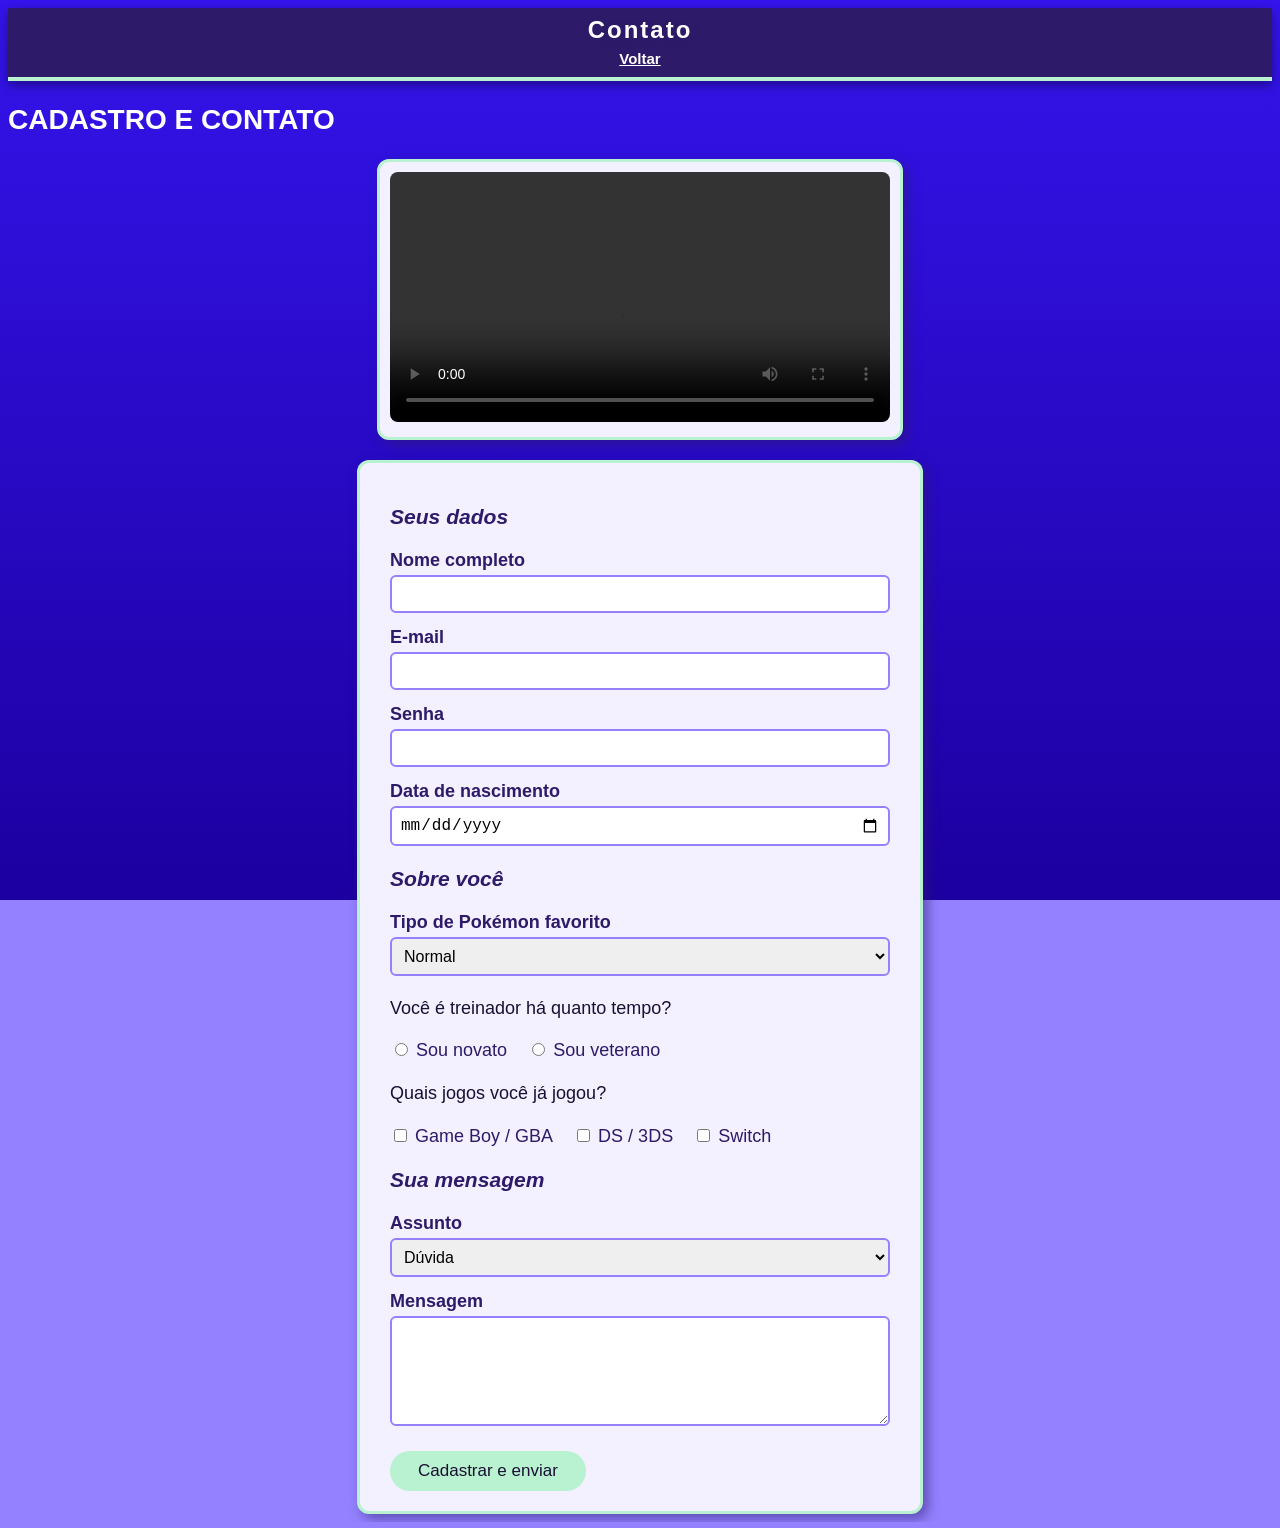
==== contato.html @ 2cda143b "Add files via upload" ====
<!DOCTYPE html>

<html lang="pt-br">

<head>

    <meta charset="UTF-8">
    <meta name="viewport" content="width=device-width, initial-scale=1.0">  

    <title>PDex</title>

    <link rel="stylesheet" href="style.css">
    <link rel="icon" href="favicon.ico">

</head>

<body>

      <header id="cabecalho">
    <h1 id="topo">Contato</h1>
    <nav>
      <a href="index.html">Voltar</a>
    </nav>
  </header>

  <h2>Cadastro e contato</h2>

    <div id="area-video">
    <video controls width="500">
    <source src="PDex.mp4" type="video/mp4">
    </video>
    </div>
    
<form id="formulario" action="#" method="post">

  <h3>Seus dados</h3>

  <label for="nome-contato">Nome completo</label>
  <input type="text" id="nome-contato" name="nome" required>

  <label for="email">E-mail</label>
  <input type="email" id="email" name="email" required>

  <label for="senha">Senha</label>
  <input type="password" id="senha" name="senha" minlength="6" required>

  <label for="nascimento">Data de nascimento</label>
  <input type="date" id="nascimento" name="nascimento">

  <h3>Sobre você</h3>

  <label for="tipo-favorito">Tipo de Pokémon favorito</label>
  <select id="tipo-favorito" name="tipo_favorito">
    <option>Normal</option>
    <option>Fogo</option>
    <option>Água</option>
    <option>Planta</option>
    <option>Elétrico</option>
    <option>Psíquico</option>
    <option>Dragão</option>
  </select>

  <p>Você é treinador há quanto tempo?</p>
  <input type="radio" id="novato" name="tempo" value="novato">
  <label for="novato">Sou novato</label>
  <input type="radio" id="veterano" name="tempo" value="veterano">
  <label for="veterano">Sou veterano</label>

  <p>Quais jogos você já jogou?</p>
  <input type="checkbox" id="jogo-gba" name="jogos" value="gba">
  <label for="jogo-gba">Game Boy / GBA</label>
  <input type="checkbox" id="jogo-ds" name="jogos" value="ds">
  <label for="jogo-ds">DS / 3DS</label>
  <input type="checkbox" id="jogo-switch" name="jogos" value="switch">
  <label for="jogo-switch">Switch</label>

  <h3>Sua mensagem</h3>

  <label for="assunto">Assunto</label>
  <select id="assunto" name="assunto">
    <option>Dúvida</option>
    <option>Sugestão de Pokémon</option>
    <option>Elogio</option>
  </select>

  <label for="mensagem">Mensagem</label>
  <textarea id="mensagem" name="mensagem" rows="5"></textarea>

  <input type="submit" value="Cadastrar e enviar">
</form>

</body>

</html>
---- style.css ----
/* ===== Página, fundo e texto (passos 14 e 17) ===== */
body {
  font-family: Verdana, Arial, sans-serif;
  font-size: 18px;
  color: #1a1033;
  background-color: #9381ff;
  background-image: linear-gradient(180deg, #3414eb, #1d00a0);
  background-attachment: fixed;
}

h1 {
  font-size: 42px;
  color: #ffffff;
  text-align: center;
  letter-spacing: 3px;
  text-shadow: 3px 3px 6px #2d1b69;
}

h2 {
  font-size: 28px;
  color: #ffffff;
  text-transform: uppercase;
}

h3 {
  font-style: italic;
  color: #2d1b69;
}

p {
  line-height: 1.6;
  text-align: justify;
}

/* ===== Pseudo-classes (passo 15) ===== */
a {
  color: #ffffff;
  font-weight: bold;
}
a:visited {
  color: #ece6ff;
}
a:hover {
  color: #1a1033;
  background-color: #b8f2d0;
  text-decoration: none;
}

input:focus,
textarea:focus,
select:focus {
  background-color: #e3fbec;
}

button:hover {
  background-color: #b8f2d0;
  color: #1a1033;
}

tr:nth-child(even) {
  background-color: rgba(255, 255, 255, 0.35);
}

#lista-sorteio li:hover {
  background-color: #b8f2d0;
}
#pagina {
  width: 800px;
  margin: 0 auto;
  padding: 20px;
}

.caixa {
  background-color: #f3f0ff;
  border: 3px solid #b8f2d0;
  border-radius: 12px;
  margin-bottom: 25px;
  padding: 15px 25px;
  box-shadow: 5px 5px 12px rgba(45, 27, 105, 0.5);
}

.caixa2 {
  background-color: #7056d7;
  border: 3px solid #b8f2d0;
  border-radius: 12px;
  margin-bottom: 25px;
  padding: 15px 25px;
  box-shadow: 5px 5px 12px rgba(45, 27, 105, 0.5);
  text-align: center;
}


#cabecalho {
  background-color: #2d1b69;
  border-bottom: 4px solid #b8f2d0;
  padding: 4px 10px;
  text-align: center;
  position: sticky;
  top: 0;
  box-shadow: 0 4px 10px rgba(0, 0, 0, 0.4);
}

#cabecalho h1 {
  font-size: 24px;
  margin: 4px 0;
  letter-spacing: 2px;
}

#cabecalho nav {
  margin-bottom: 4px;
}

#cabecalho nav a {
  font-size: 15px;
  margin: 0 10px;
}

#dadosPokemon {
  width: 250px;
  height: 250px;
  margin: 10px auto;
  background-color: #ffffff;
  border: 2px dashed #9381ff;
}
#lista-sorteio {
  list-style-type: none;
  margin: 0;
  padding: 0;
}

#lista-sorteio li {
  background-color: #ffffff;
  border-left: 6px solid #9381ff;
  border-radius: 6px;
  margin: 8px 0;
  padding: 8px 14px;
}

#lista-sorteio li:first-child {
  font-weight: bold;
}
#formulario {
  width: 500px;
  margin: 0 auto;
  padding: 20px 30px;
  background-color: #f3f0ff;
  border: 3px solid #b8f2d0;
  border-radius: 12px;
  box-shadow: 5px 5px 12px rgba(45, 27, 105, 0.5);
}

#formulario label {
  display: block;
  margin-top: 14px;
  font-weight: bold;
  color: #2d1b69;
}

#formulario input[type="text"],
#formulario input[type="email"],
#formulario input[type="password"],
#formulario input[type="date"],
#formulario select,
#formulario textarea {
  width: 100%;
  box-sizing: border-box;
  margin-top: 4px;
  padding: 8px;
  font-size: 16px;
  border: 2px solid #9381ff;
  border-radius: 6px;
}

#formulario input[type="submit"] {
  margin-top: 20px;
  padding: 10px 28px;
  font-size: 17px;
  color: #1a1033;
  background-color: #b8f2d0;
  border: none;
  border-radius: 20px;
  cursor: pointer;
}

#formulario input[type="submit"]:hover {
  background-color: #9381ff;
  color: #ff
  fff;
}   
#formulario input[type="radio"] + label,
#formulario input[type="checkbox"] + label {
  display: inline;
  margin-top: 0;
  margin-right: 15px;
  font-weight: normal;
}
@keyframes brilhar {
  from { box-shadow: 0 0 0 rgba(184, 242, 208, 0); }
  to   { box-shadow: 0 0 18px #b8f2d0; }
}


.caixa:hover,
.caixa2:hover {
  animation: brilhar 0.6s ease-out forwards;
}
#tabela-tipos {
  width: 90%;
  margin: 20px auto;
  border-collapse: collapse;
  table-layout: fixed;
  background-color: #f3f0ff;
  box-shadow: 5px 5px 12px rgba(45, 27, 105, 0.5);
}

#tabela-tipos th {
  padding: 16px 12px;
  text-align: center;
  background-color: #2d1b69;
  color: #ffffff;
  font-size: 20px;
}

#tabela-tipos td {
  padding: 16px 12px;
  text-align: center;
  color: #1a1033;
  border-bottom: 1px solid #b8f2d0;
}

#tabela-tipos tr:nth-child(even) td {
  background-color: #e3dcff;
}
#texto-apresentacao {
  float: left;
  width: 60%;
}

#texto-apresentacao h1 {
  text-align: left;
}

#imagem-apresentacao {
  float: right;
  width: 35%;
  text-align: center;
}

#imagem-apresentacao img {
  width: 100%;
  max-width: 280px;
}

.limpar {
  clear: both;
}
#area-video {
  width: 500px;
  margin: 0 auto 20px auto;
  padding: 10px;
  background-color: #f3f0ff;
  border: 3px solid #b8f2d0;
  border-radius: 12px;
  box-shadow: 5px 5px 12px rgba(45, 27, 105, 0.5);
}

#area-video video {
  width: 100%;
  border-radius: 8px;
}
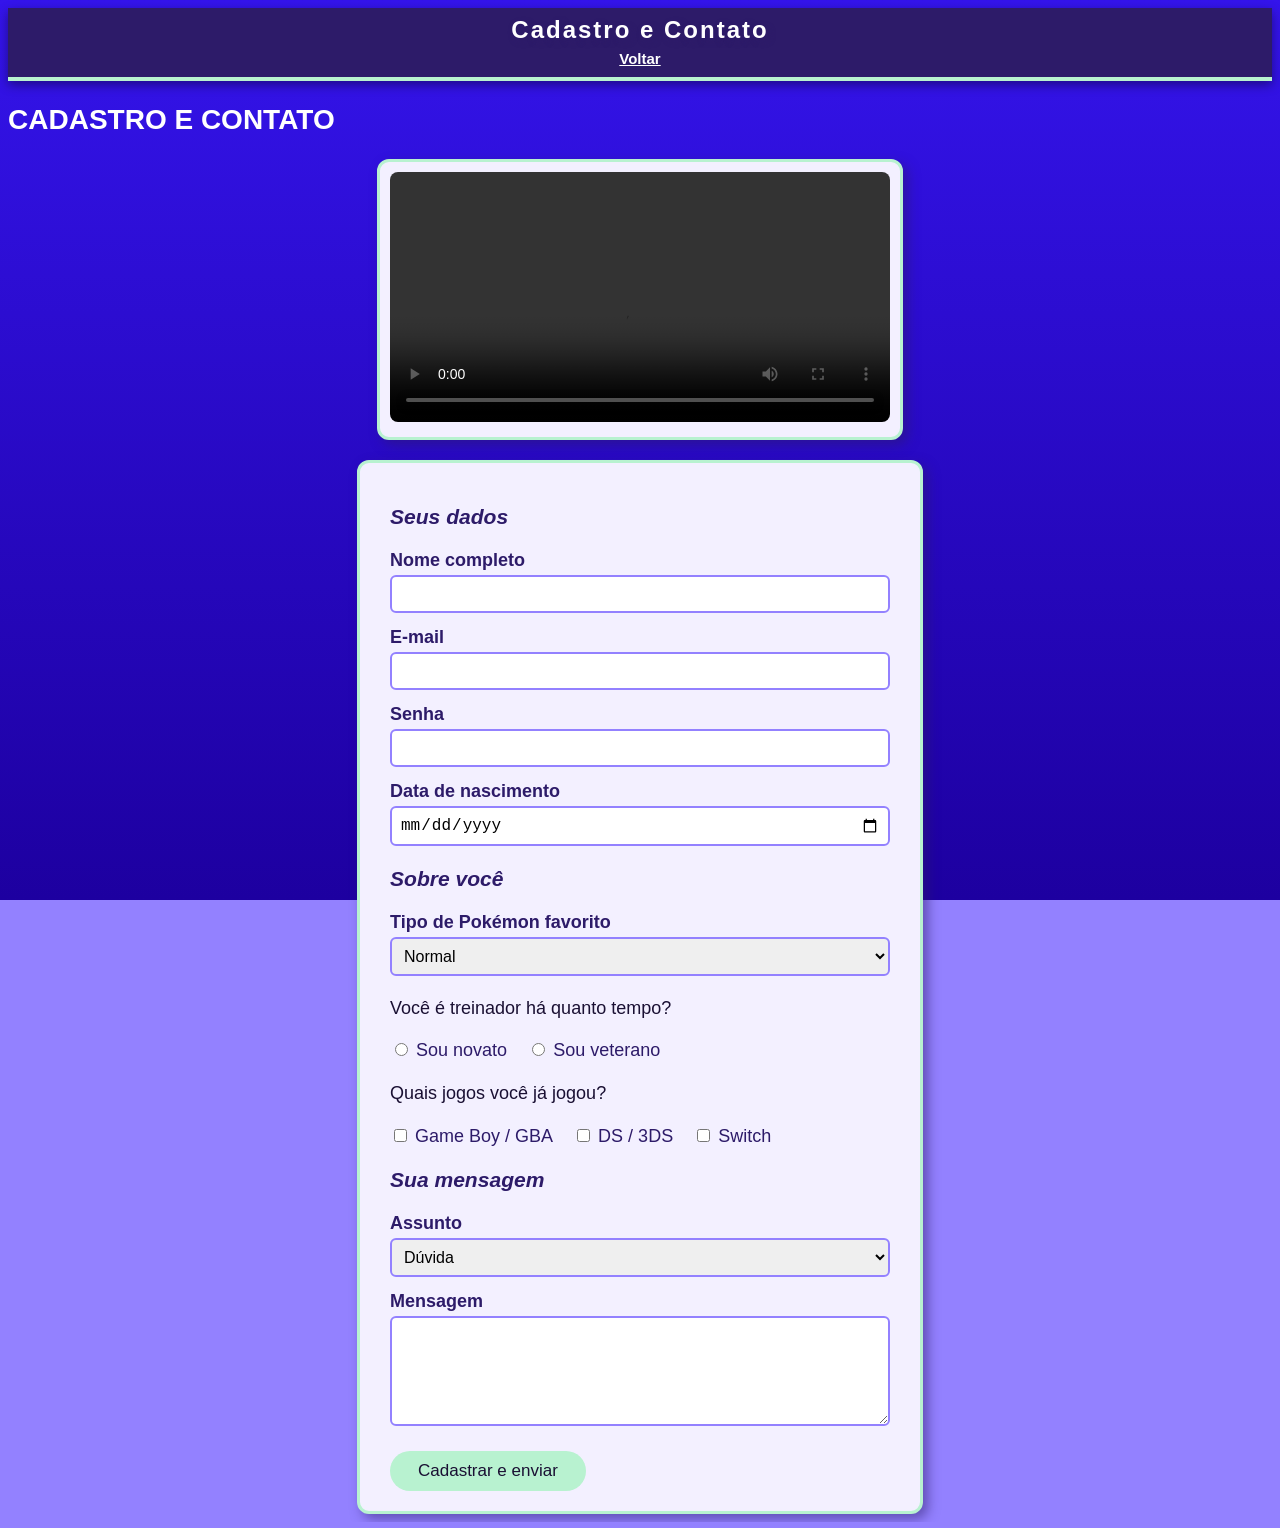
==== commit 3c66fb72: "Update contact form and header structure" ====
--- a/contato.html
+++ b/contato.html
@@ -17,7 +17,7 @@
 <body>
 
       <header id="cabecalho">
-    <h1 id="topo">Contato</h1>
+    <h1 id="topo">Cadastro e Contato</h1>
     <nav>
       <a href="index.html">Voltar</a>
     </nav>
@@ -91,4 +91,4 @@
 
 </body>
 
-</html>+</html>
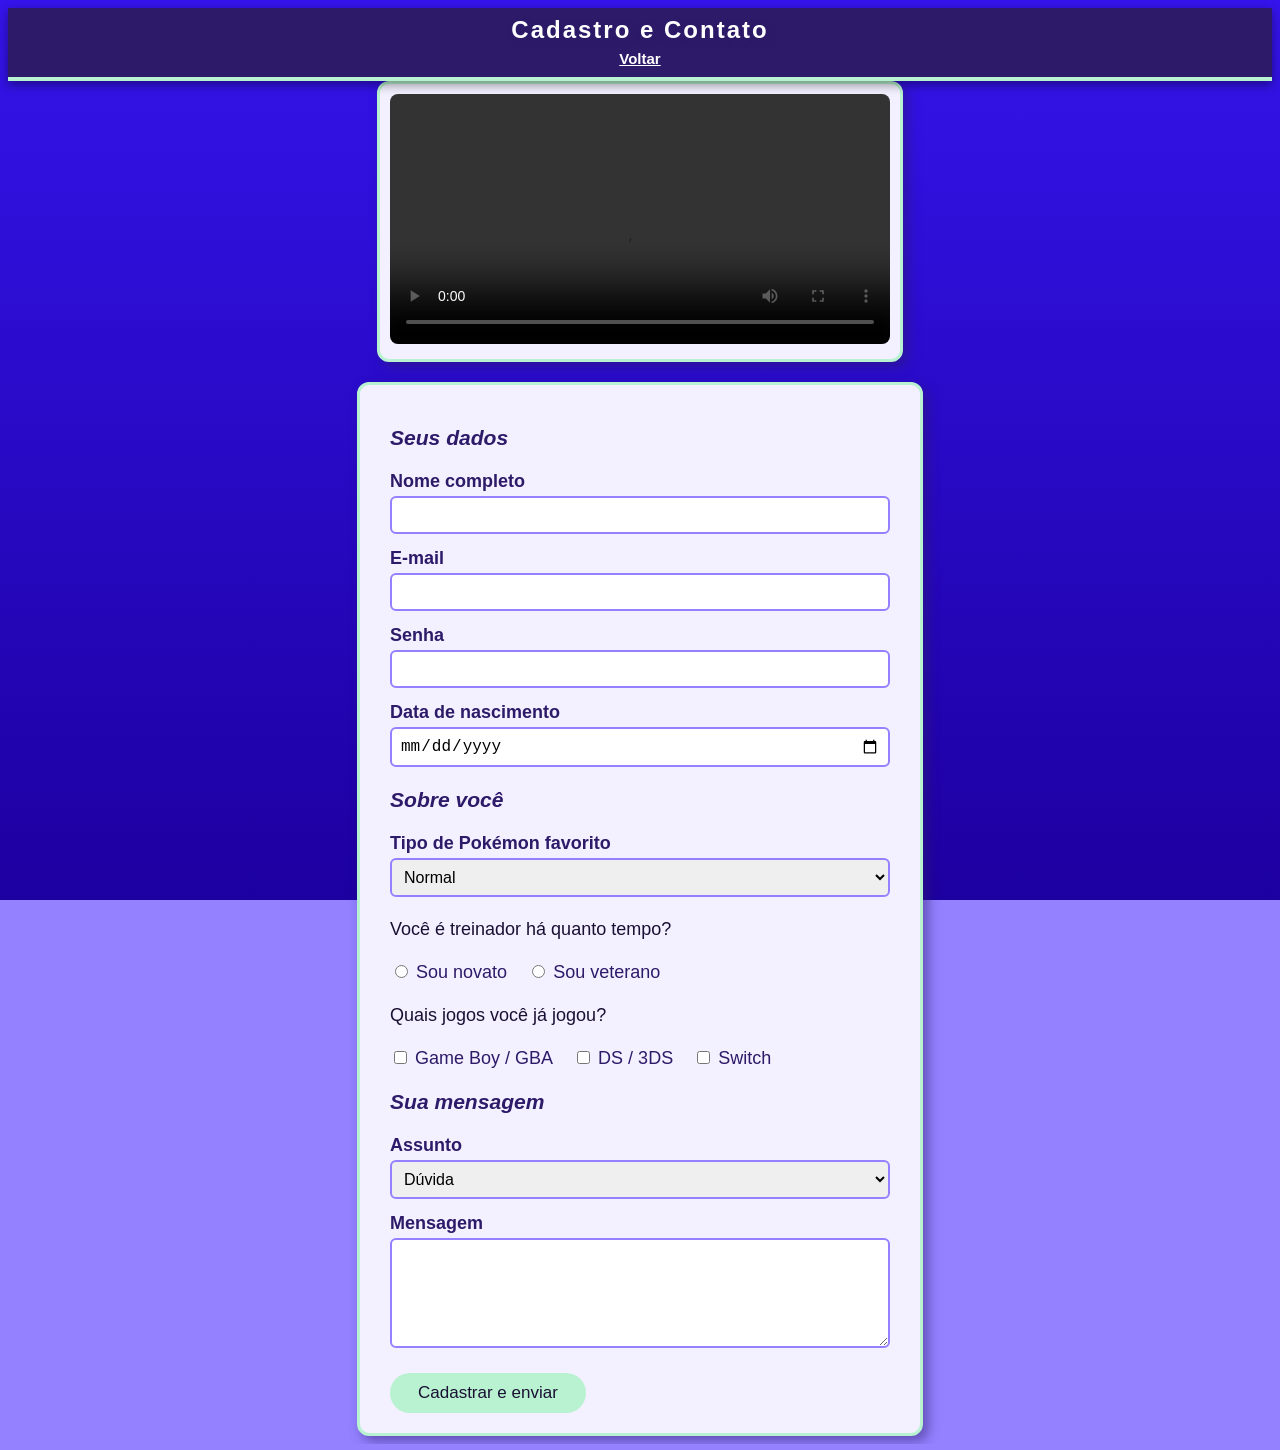
==== commit eabe6ef3: "Fix HTML formatting and structure in contato.html" ====
--- a/contato.html
+++ b/contato.html
@@ -22,9 +22,7 @@
       <a href="index.html">Voltar</a>
     </nav>
   </header>
-
-  <h2>Cadastro e contato</h2>
-
+    
     <div id="area-video">
     <video controls width="500">
     <source src="PDex.mp4" type="video/mp4">
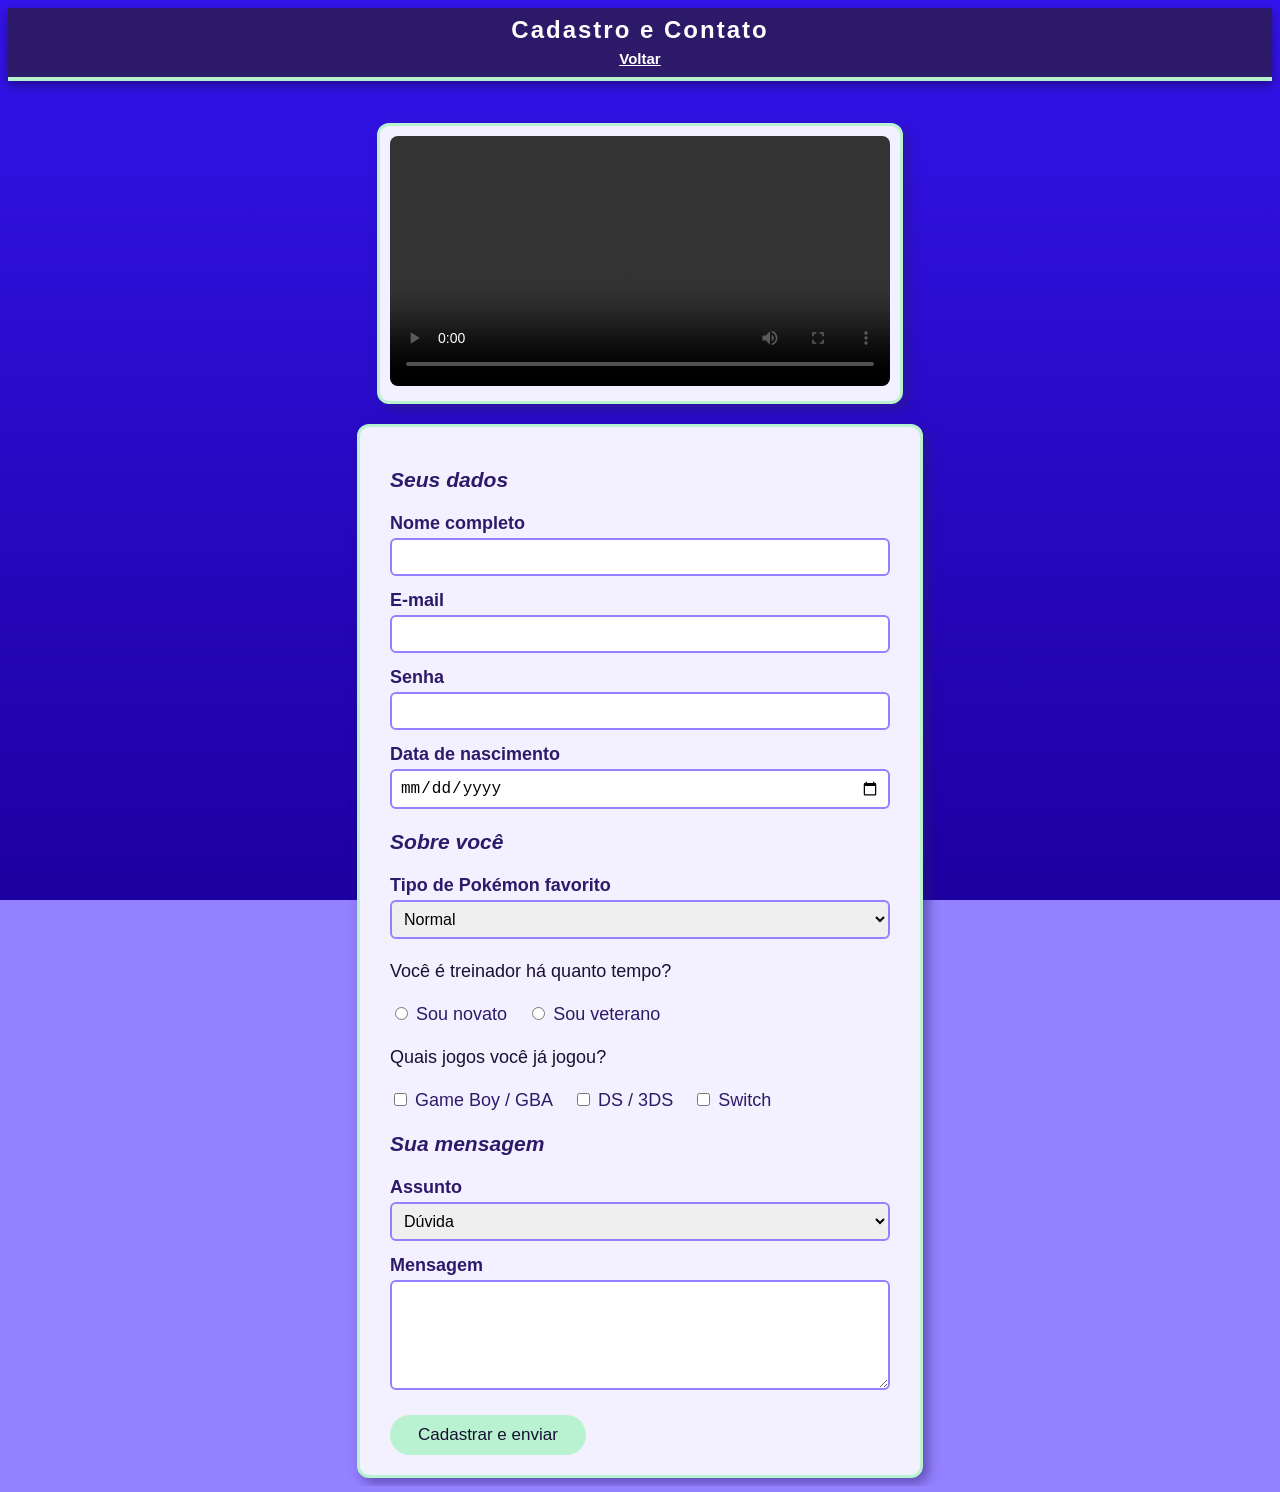
==== commit 518646e2: "Improve formatting in contato.html Added line breaks for better formatting and readability." ====
--- a/contato.html
+++ b/contato.html
@@ -22,7 +22,7 @@
       <a href="index.html">Voltar</a>
     </nav>
   </header>
-    
+    <br><br>
     <div id="area-video">
     <video controls width="500">
     <source src="PDex.mp4" type="video/mp4">
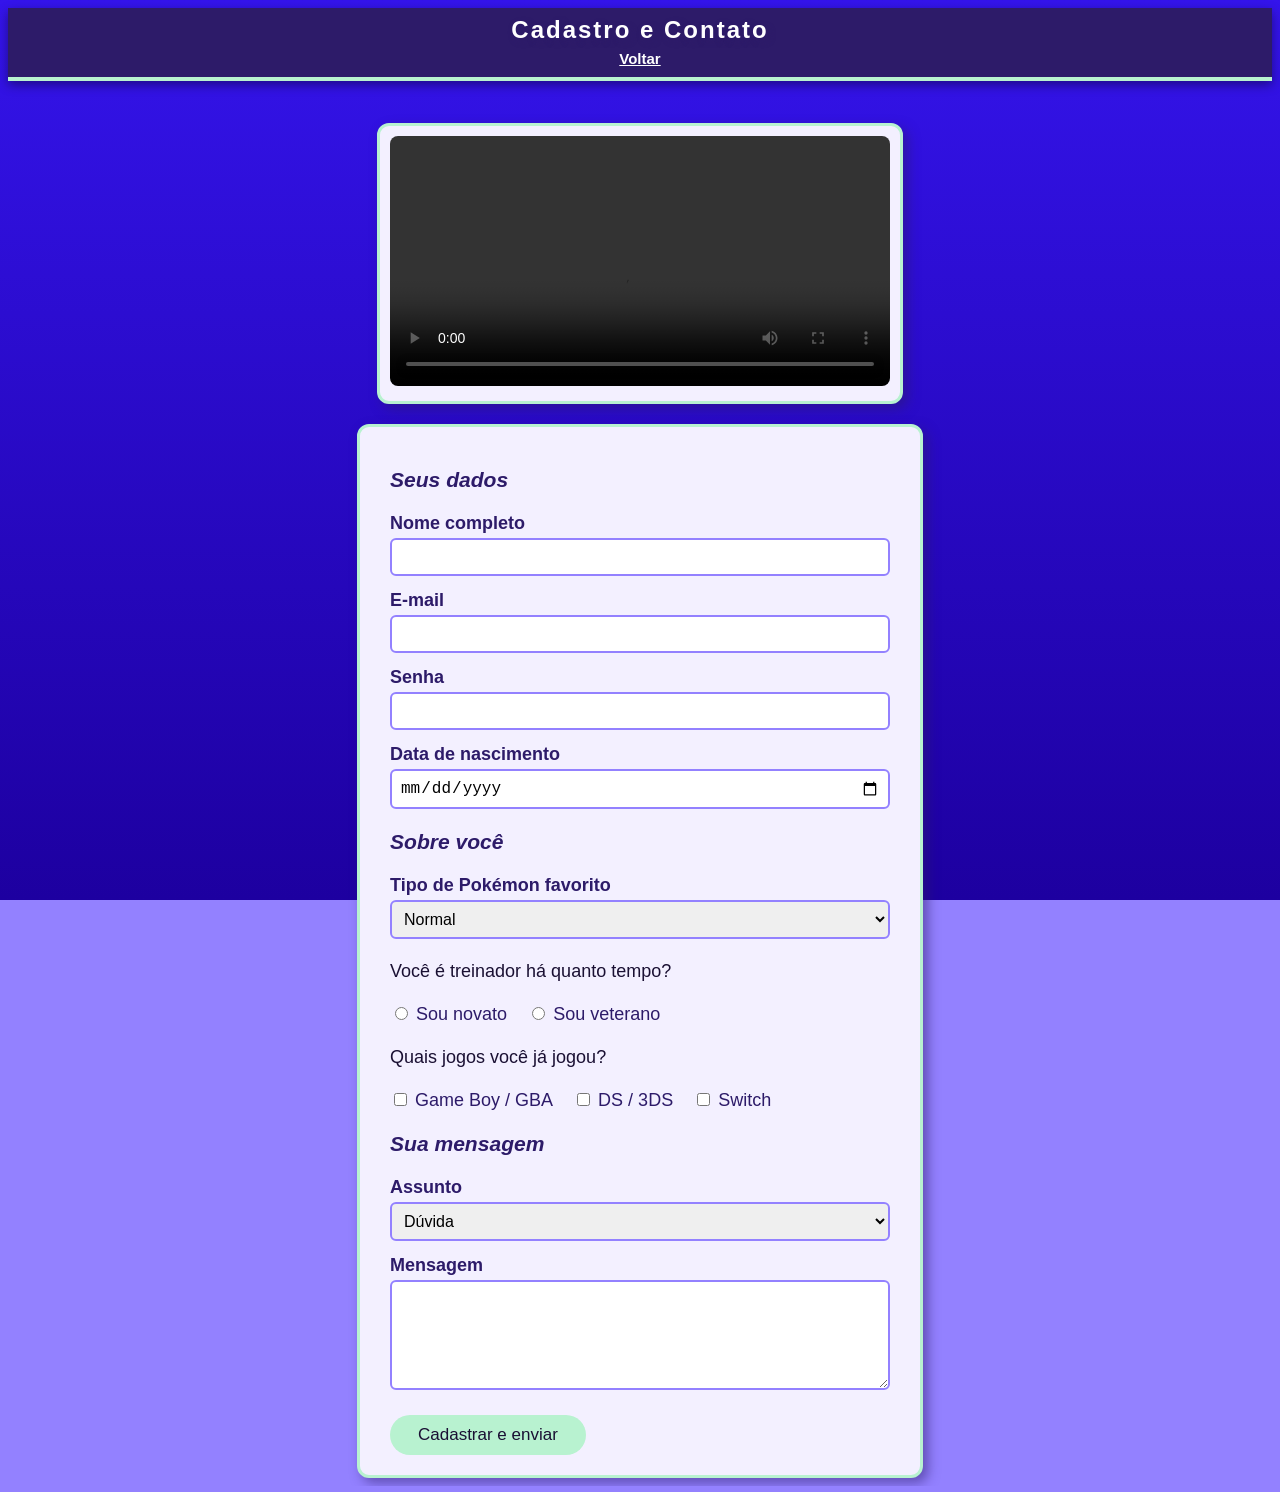
==== commit 1f16f885: "Update contato.html" ====
--- a/contato.html
+++ b/contato.html
@@ -22,7 +22,9 @@
       <a href="index.html">Voltar</a>
     </nav>
   </header>
+    
     <br><br>
+    
     <div id="area-video">
     <video controls width="500">
     <source src="PDex.mp4" type="video/mp4">
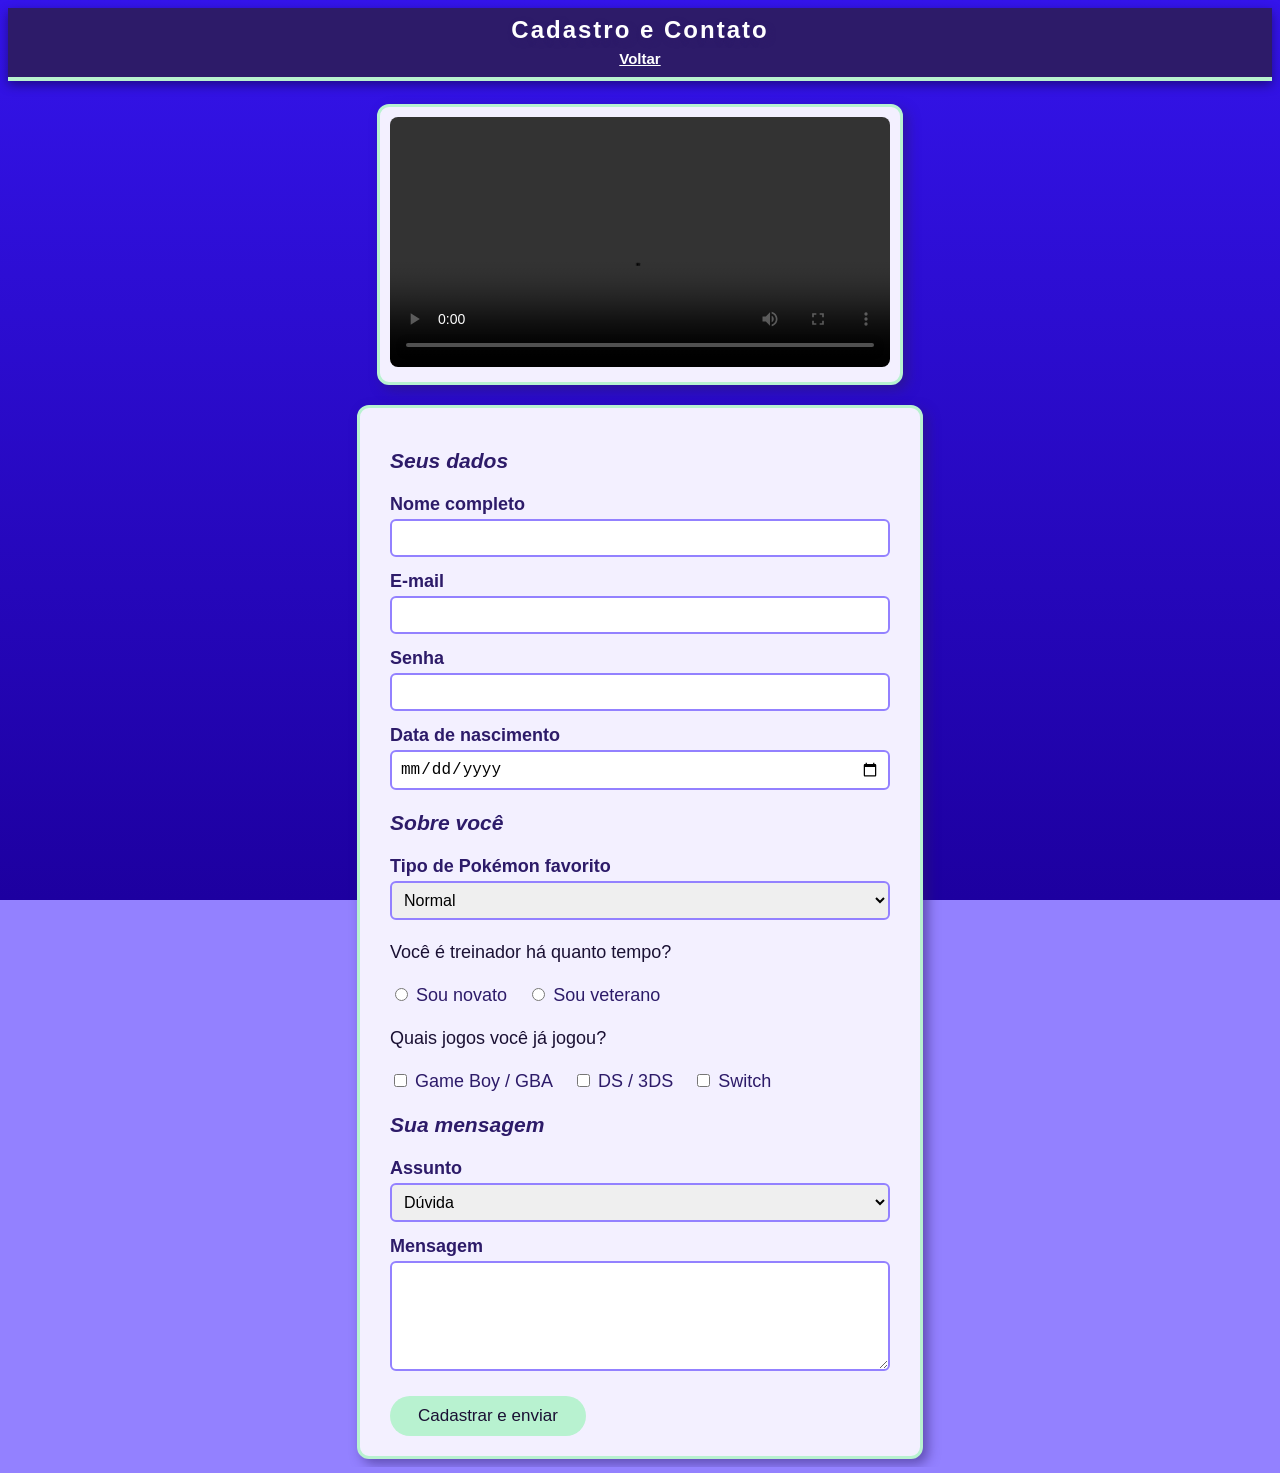
==== commit 492f138d: "Fix HTML structure and formatting in contato.html" ====
--- a/contato.html
+++ b/contato.html
@@ -23,7 +23,7 @@
     </nav>
   </header>
     
-    <br><br>
+    <h2></h2>
     
     <div id="area-video">
     <video controls width="500">
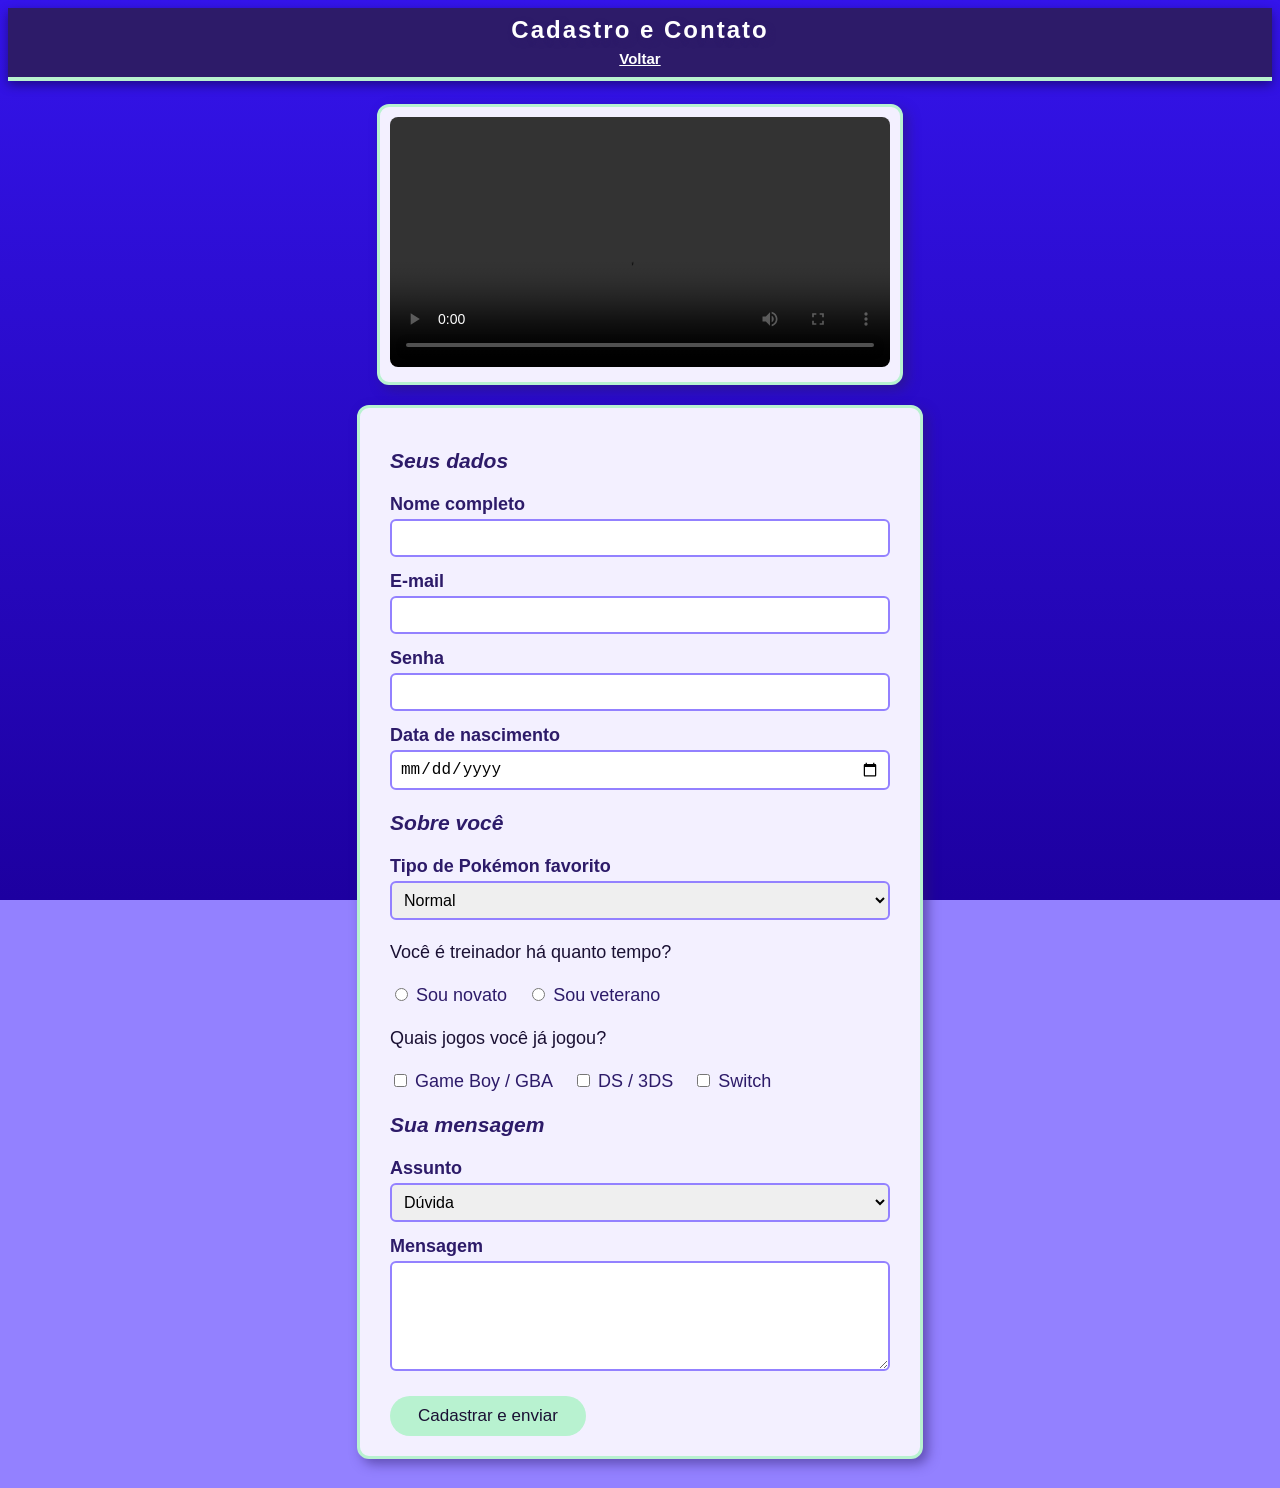
==== commit cdc9ebde: "Fix HTML formatting issues in contato.html" ====
--- a/contato.html
+++ b/contato.html
@@ -89,6 +89,7 @@
   <input type="submit" value="Cadastrar e enviar">
 </form>
 
+<h2></h2>
 </body>
 
 </html>
